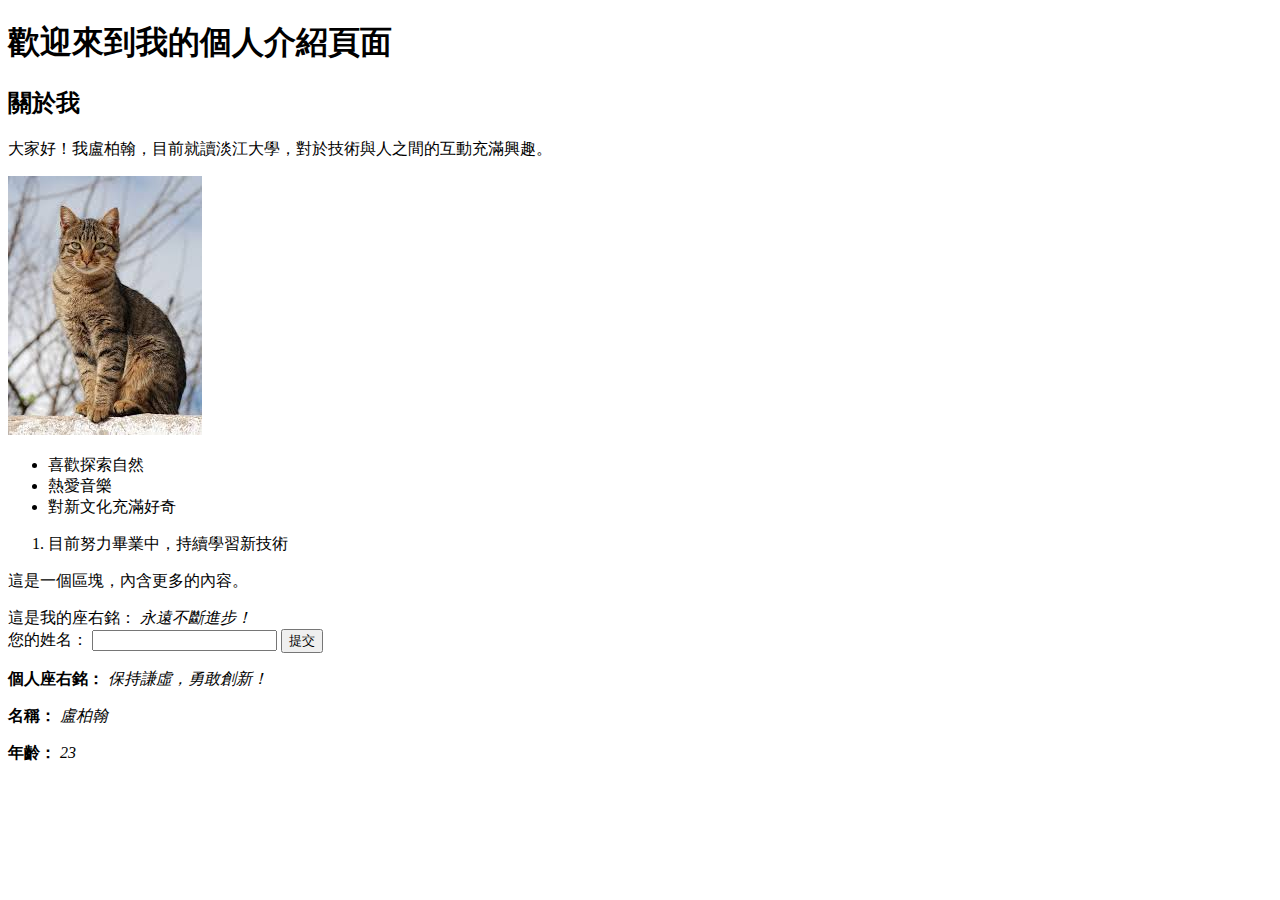
==== about.html @ 363f31a6 "Create about.html" ====
<!DOCTYPE html>
<html>
<head>
    <meta charset="UTF-8">
    <meta name="viewport" content="width=device-width, initial-scale=1.0">
    <title>關於我</title>
</head>
<body>
    
    <h1>歡迎來到我的個人介紹頁面</h1>

   
    <h2>關於我</h2>

   
    <p>大家好！我盧柏翰，目前就讀淡江大學，對於技術與人之間的互動充滿興趣。</p>

   
    <img src="cat.jpeg" alt="這是貓咪的照片" />

    
    <ul>
        <li>喜歡探索自然</li>
        <li>熱愛音樂</li>
        <li>對新文化充滿好奇</li>
    </ul>

  
    <ol>
       
        <li>目前努力畢業中，持續學習新技術</li>
    </ol>

    <div>
        <p>這是一個區塊，內含更多的內容。</p>
    </div>

  
    <span>這是我的座右銘：</span>
    <em>永遠不斷進步！</em>

  
    <form action="/submit" method="post">
        <label for="name">您的姓名：</label>
        <input type="text" id="name" name="name">
        <input type="submit" value="提交">
    </form>

    

   
    <p><strong>個人座右銘：</strong> <em>保持謙虛，勇敢創新！</em></p>
</body>
</html>
<p><strong>名稱：</strong> <em>盧柏翰</em></p>
<p><strong>年齡：</strong> <em>23</em></p>
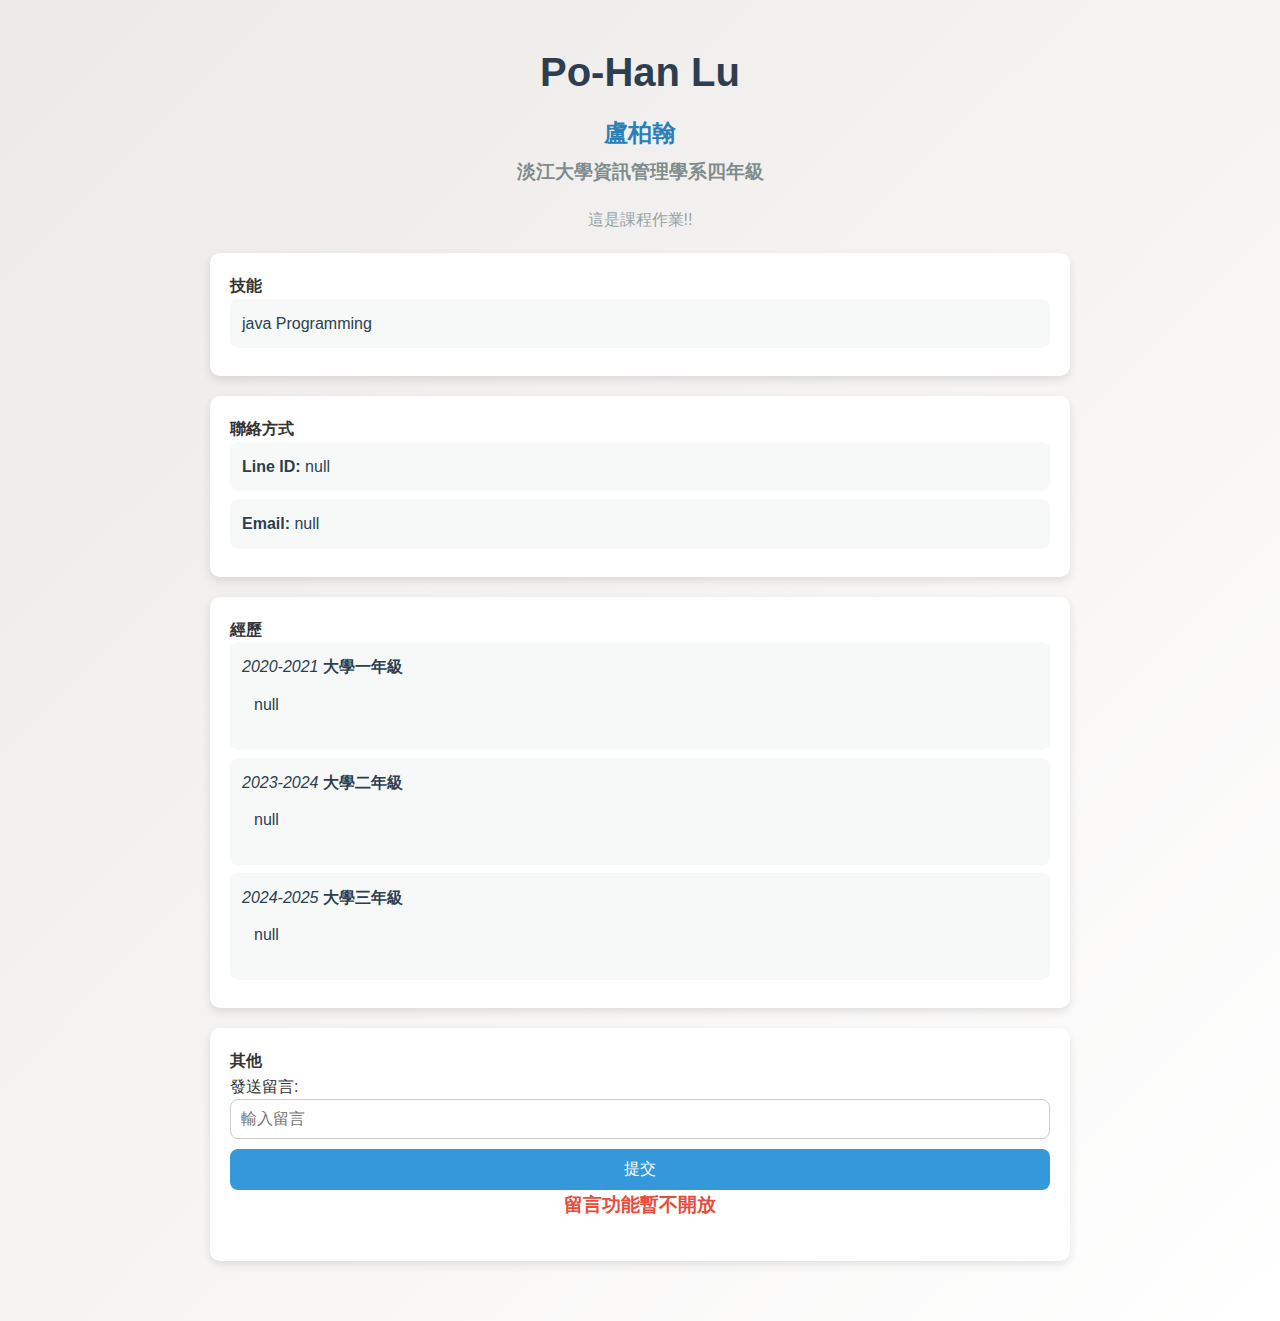
==== commit b4c6c981: "1" ====
--- a/about.html
+++ b/about.html
@@ -3,54 +3,67 @@
 <head>
     <meta charset="UTF-8">
     <meta name="viewport" content="width=device-width, initial-scale=1.0">
-    <title>關於我</title>
+    <title>about PO HAN LU</title>
+    <link rel="stylesheet" href="style.css">
 </head>
+
 <body>
-    
-    <h1>歡迎來到我的個人介紹頁面</h1>
+    <div id="app">
+        <header class="profile-header">
+            <h1>Po-Han Lu </h1>
+            <h2>盧柏翰</h2>
+            <h3>淡江大學資訊管理學系四年級</h3>
+            <p>這是課程作業!!</p>
+        </header>
 
-   
-    <h2>關於我</h2>
+        <section class="skills-section card">
+            <h4>技能</h4>
+            <ul>
+                <li>java Programming</li>
+         
+                
+            </ul>
+        </section>
 
-   
-    <p>大家好！我盧柏翰，目前就讀淡江大學，對於技術與人之間的互動充滿興趣。</p>
+        <section class="contact-section card">
+            <h4>聯絡方式</h4>
+            <ul>
+                <li><strong>Line ID:</strong> null</li>
+                <li><strong>Email:</strong> null</li>
+            </ul>
+        </section>
+        <section class="experience-section card">
+            <h4>經歷</h4>
+            <ul>
+                <li><em>2020-2021</em>&nbsp;<strong>大學一年級</strong>
+                    <ol>
+                        <li>null</li>
+                    </ol>
+                </li>
+                <li><em>2023-2024</em>&nbsp;<strong>大學二年級</strong>
+                    <ol>
+                        <li>null</li>
+                    
+                    </ol>
+                </li>
+                <li><em>2024-2025</em>&nbsp;<strong>大學三年級</strong>
+                    <ol>
+                        <li>null</li>
+                       
+                    </ol>
+                </li>
+            </ul>
+        </section>
+        <section class="comments-section card">
+            <h4>其他</h4>
+            <form action="/submit" method="post">
+                <label for="comment">發送留言:</label>
+                <input type="text" id="comment" name="comment" placeholder="輸入留言">
+                <input type="submit" value="提交">
+            </form>
+            <p><span class="highlight">留言功能暫不開放</span></p>
+        </section>
+    </div>
+</body>
 
-   
-    <img src="cat.jpeg" alt="這是貓咪的照片" />
-
-    
-    <ul>
-        <li>喜歡探索自然</li>
-        <li>熱愛音樂</li>
-        <li>對新文化充滿好奇</li>
-    </ul>
-
-  
-    <ol>
-       
-        <li>目前努力畢業中，持續學習新技術</li>
-    </ol>
-
-    <div>
-        <p>這是一個區塊，內含更多的內容。</p>
-    </div>
-
-  
-    <span>這是我的座右銘：</span>
-    <em>永遠不斷進步！</em>
-
-  
-    <form action="/submit" method="post">
-        <label for="name">您的姓名：</label>
-        <input type="text" id="name" name="name">
-        <input type="submit" value="提交">
-    </form>
-
-    
-
-   
-    <p><strong>個人座右銘：</strong> <em>保持謙虛，勇敢創新！</em></p>
-</body>
-</html>
-<p><strong>名稱：</strong> <em>盧柏翰</em></p>
-<p><strong>年齡：</strong> <em>23</em></p>+</html>--- a/style.css
+++ b/style.css
@@ -0,0 +1,143 @@
+* {
+    margin: 0;
+    padding: 0;
+    box-sizing: border-box;
+}
+
+body {
+    font-family: 'Arial', sans-serif;
+    background: linear-gradient(135deg, #ece9e6, #ffffff);
+    color: #333;
+    padding: 20px;
+    line-height: 1.6;
+}
+
+#app {
+    max-width: 900px;
+    margin: 0 auto;
+    padding: 20px;
+}
+
+h1, h2, h3, h4, h5 {
+    font-family: 'Poppins', sans-serif;
+}
+
+h1 {
+    font-size: 2.5rem;
+    color: #2c3e50;
+    text-align: center;
+    margin-bottom: 10px;
+}
+
+h2 {
+    color: #2980b9;
+    text-align: center;
+    margin-bottom: 5px;
+}
+
+h3 {
+    color: #7f8c8d;
+    text-align: center;
+    margin-bottom: 20px;
+}
+
+p {
+    text-align: center;
+    font-size: 1rem;
+    color: #95a5a6;
+    margin-bottom: 20px;
+}
+
+.card {
+    background-color: white;
+    padding: 20px;
+    margin-bottom: 20px;
+    border-radius: 10px;
+    box-shadow: 0 4px 10px rgba(0, 0, 0, 0.1);
+}
+
+ul {
+    list-style-type: none;
+    padding: 0;
+}
+
+ul li {
+    background-color: #f7f9f9;
+    list-style-type: none;
+    padding: 12px;
+    border-radius: 8px;
+    margin-bottom: 8px;
+    font-size: 1rem;
+    color: #2c3e50;
+}
+
+table {
+    width: 100%;
+    border-collapse: collapse;
+    margin-top: 20px;
+}
+
+table th, table td {
+    border: 1px solid #ddd;
+    padding: 12px;
+    text-align: left;
+}
+
+table th {
+    background-color: #3498db;
+    color: white;
+}
+
+table td a {
+    color: #2980b9;
+    text-decoration: none;
+}
+
+table td a:hover {
+    text-decoration: underline;
+}
+
+form {
+    display: flex;
+    flex-direction: column;
+}
+
+form input[type="text"] {
+    padding: 10px;
+    margin-bottom: 10px;
+    border: 1px solid #ccc;
+    border-radius: 8px;
+    font-size: 1rem;
+}
+
+form input[type="submit"] {
+    background-color: #3498db;
+    color: white;
+    padding: 10px;
+    border: none;
+    border-radius: 8px;
+    cursor: pointer;
+    font-size: 1rem;
+}
+
+form input[type="submit"]:hover {
+    background-color: #2980b9;
+}
+
+.highlight {
+    color: #e74c3c;
+    font-weight: bold;
+    font-size: 1.2rem;
+}
+
+img {
+    display: block;
+    margin: 20px auto;
+    border-radius: 10px;
+    box-shadow: 0 4px 8px rgba(0, 0, 0, 0.1);
+}
+
+.cert-item {
+    margin-bottom: 20px;
+    text-align: center;
+}